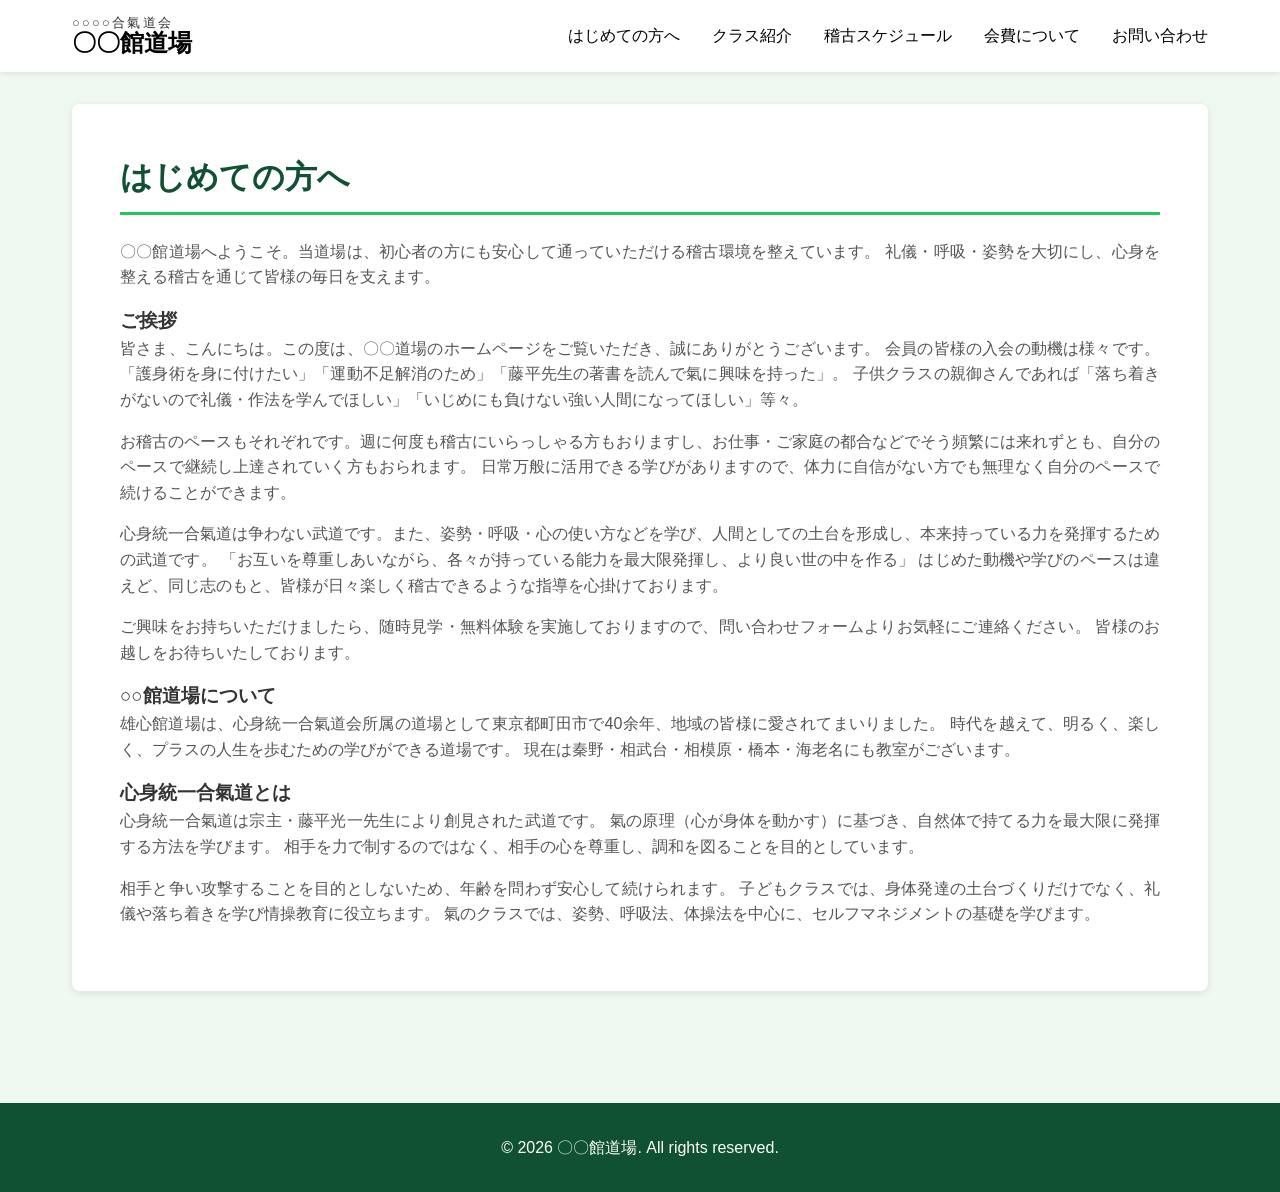
==== intro.html @ c5ca63d9 "#3" ====
<!DOCTYPE html>
<html lang="ja">
<head>
    <meta charset="UTF-8">
    <meta name="viewport" content="width=device-width, initial-scale=1.0">
    <title>はじめての方へ - 〇〇館道場</title>
    <link rel="stylesheet" href="style.css">
</head>
<body>
    <nav class="navbar">
        <div class="nav-container">
            <div class="logo">
                <div class="logo-sub">○○○○合氣道会</div>
                <div class="logo-main">〇〇館道場</div>
            </div>
            <button class="menu-toggle" id="menu-toggle">
                <span></span>
                <span></span>
                <span></span>
            </button>
            <ul class="nav-menu" id="nav-menu">
                <li class="nav-item has-submenu">
                    <a href="intro.html" class="nav-link active">はじめての方へ</a>
                    <ul class="sub-menu">
                        <li><a href="intro.html#greeting">ご挨拶</a></li>
                        <li><a href="intro.html#dojo-about">○○館道場について</a></li>
                        <li><a href="intro.html#what-is">心身統一合氣道とは</a></li>
                    </ul>
                </li>
                <li><a href="classes.html" class="nav-link">クラス紹介</a></li>
                <li><a href="schedule.html" class="nav-link">稽古スケジュール</a></li>
                <li><a href="fees.html" class="nav-link">会費について</a></li>
                <li><a href="contact.html" class="nav-link">お問い合わせ</a></li>
            </ul>
        </div>
    </nav>

    <main>
        <section class="content-section">
            <h2>はじめての方へ</h2>
            <p>
                〇〇館道場へようこそ。当道場は、初心者の方にも安心して通っていただける稽古環境を整えています。
                礼儀・呼吸・姿勢を大切にし、心身を整える稽古を通じて皆様の毎日を支えます。
            </p>

            <div class="content-subsection" id="greeting">
                <h3>ご挨拶</h3>
                <p>
                    皆さま、こんにちは。この度は、〇〇道場のホームページをご覧いただき、誠にありがとうございます。
                    会員の皆様の入会の動機は様々です。「護身術を身に付けたい」「運動不足解消のため」「藤平先生の著書を読んで氣に興味を持った」。
                    子供クラスの親御さんであれば「落ち着きがないので礼儀・作法を学んでほしい」「いじめにも負けない強い人間になってほしい」等々。
                </p>
                <p>
                    お稽古のペースもそれぞれです。週に何度も稽古にいらっしゃる方もおりますし、お仕事・ご家庭の都合などでそう頻繁には来れずとも、自分のペースで継続し上達されていく方もおられます。
                    日常万般に活用できる学びがありますので、体力に自信がない方でも無理なく自分のペースで続けることができます。
                </p>
                <p>
                    心身統一合氣道は争わない武道です。また、姿勢・呼吸・心の使い方などを学び、人間としての土台を形成し、本来持っている力を発揮するための武道です。
                    「お互いを尊重しあいながら、各々が持っている能力を最大限発揮し、より良い世の中を作る」
                    はじめた動機や学びのペースは違えど、同じ志のもと、皆様が日々楽しく稽古できるような指導を心掛けております。
                </p>
                <p>
                    ご興味をお持ちいただけましたら、随時見学・無料体験を実施しておりますので、問い合わせフォームよりお気軽にご連絡ください。
                    皆様のお越しをお待ちいたしております。
                </p>
            </div>

            <div class="content-subsection" id="dojo-about">
                <h3>○○館道場について</h3>
                <p>
                    雄心館道場は、心身統一合氣道会所属の道場として東京都町田市で40余年、地域の皆様に愛されてまいりました。
                    時代を越えて、明るく、楽しく、プラスの人生を歩むための学びができる道場です。
                    現在は秦野・相武台・相模原・橋本・海老名にも教室がございます。
                </p>
            </div>

            <div class="content-subsection" id="what-is">
                <h3>心身統一合氣道とは</h3>
                <p>
                    心身統一合氣道は宗主・藤平光一先生により創見された武道です。
                    氣の原理（心が身体を動かす）に基づき、自然体で持てる力を最大限に発揮する方法を学びます。
                    相手を力で制するのではなく、相手の心を尊重し、調和を図ることを目的としています。
                </p>
                <p>
                    相手と争い攻撃することを目的としないため、年齢を問わず安心して続けられます。
                    子どもクラスでは、身体発達の土台づくりだけでなく、礼儀や落ち着きを学び情操教育に役立ちます。
                    氣のクラスでは、姿勢、呼吸法、体操法を中心に、セルフマネジメントの基礎を学びます。
                </p>
            </div>
        </section>
    </main>

    <footer class="footer">
        <p>&copy; 2026 〇〇館道場. All rights reserved.</p>
    </footer>

    <script src="script.js"></script>
</body>
</html>
---- style.css ----
/* ========== リセット・基本スタイル ========== */
* {
    margin: 0;
    padding: 0;
    box-sizing: border-box;
}

body {
    font-family: 'Segoe UI', Tahoma, Geneva, Verdana, sans-serif;
    line-height: 1.6;
    color: #333;
    background-color: #f0f9f0;
}

/* ========== ナビゲーションバー ========== */
.navbar {
    background-color: white;
    padding: 1rem 0;
    position: sticky;
    top: 0;
    z-index: 100;
    box-shadow: 0 2px 5px rgba(0,0,0,0.08);
}

.nav-container {
    max-width: 1200px;
    margin: 0 auto;
    display: flex;
    justify-content: space-between;
    align-items: center;
    padding: 0 2rem;
}

.logo {
    font-family: 'Yu Mincho', 'Hiragino Mincho Pro', '游明朝', serif;
    color: black;
    line-height: 1.1;
}

.logo-sub {
    font-size: 0.8rem;
    letter-spacing: 0.18em;
    opacity: 0.8;
}

.logo-main {
    font-family: 'Yu Gyosho', 'HGP行書体', 'KaiGenGothic-Medium', serif;
    font-size: 1.5rem;
    font-weight: bold;
}

.menu-toggle {
    display: none;
    flex-direction: column;
    cursor: pointer;
    background: none;
    border: none;
    padding: 0.5rem;
}

.menu-toggle span {
    width: 25px;
    height: 3px;
    background-color: #b7e0b2;
    margin: 3px 0;
    transition: 0.3s;
    border-radius: 2px;
}

.nav-menu {
    display: flex;
    list-style: none;
    gap: 2rem;
}

.nav-link {
    color: black;
    text-decoration: none;
    font-size: 1rem;
    transition: color 0.3s ease;
    padding: 0.5rem 0;
    border-bottom: 2px solid transparent;
}

.nav-link:hover,
.nav-link.active {
    color: #22c55e;
    border-bottom-color: #22c55e;
}

.nav-item {
    position: relative;
}

.sub-menu {
    display: none;
    position: absolute;
    top: 100%;
    left: 0;
    background-color: white;
    border: 1px solid #e5e7eb;
    border-radius: 8px;
    padding: 0.75rem 0;
    box-shadow: 0 8px 24px rgba(0,0,0,0.08);
    min-width: 220px;
    z-index: 20;
}

.sub-menu li {
    padding: 0;
}

.sub-menu a {
    display: block;
    padding: 0.6rem 1rem;
    color: #333;
    white-space: nowrap;
}

.sub-menu a:hover {
    background-color: #f0fdf4;
    color: #166534;
}

.has-submenu:hover > .sub-menu {
    display: flex;
    flex-direction: column;
}

/* ========== スライダー ========== */
.slider-container {
    position: relative;
    max-width: 100%;
    overflow: hidden;
    background-color: #000;
}

.slider {
    display: flex;
    position: relative;
    width: 100%;
    height: 280px;
}

.slide {
    display: none;
    width: 100%;
    height: 100%;
    object-fit: cover;
    position: absolute;
    top: 0;
    left: 0;
}

.slide.active {
    display: block;
    animation: fadeIn 1s ease-in-out;
}

@keyframes fadeIn {
    from {
        opacity: 0;
    }
    to {
        opacity: 1;
    }
}

.slider-controls {
    position: absolute;
    bottom: 20px;
    left: 50%;
    transform: translateX(-50%);
    display: flex;
    gap: 10px;
    z-index: 10;
}

.dot {
    width: 12px;
    height: 12px;
    border-radius: 50%;
    background-color: rgba(255,255,255,0.5);
    cursor: pointer;
    transition: background-color 0.3s ease;
}

.dot.active {
    background-color: white;
}

.dot:hover {
    background-color: rgba(255,255,255,0.8);
}

/* ========== メインコンテンツ ========== */
main {
    max-width: 1200px;
    margin: 0 auto;
    padding: 2rem;
}

.content-section {
    background-color: white;
    margin-bottom: 2rem;
    padding: 3rem;
    border-radius: 8px;
    box-shadow: 0 2px 8px rgba(0,0,0,0.1);
}

.content-section h2 {
    font-size: 2rem;
    color: #0f5132;
    margin-bottom: 1.5rem;
    border-bottom: 3px solid #22c55e;
    padding-bottom: 0.5rem;
}

.content-section p {
    font-size: 1rem;
    color: #555;
    margin-bottom: 1rem;
    text-align: justify;
}

.news-list {
    list-style: none;
    padding-left: 0;
    margin-top: 1rem;
}

.news-list li {
    padding: 0.8rem 1rem;
    border-left: 4px solid #22c55e;
    background-color: #f7fffa;
    margin-bottom: 1rem;
    border-radius: 8px;
}

.map-container {
    margin: 1.5rem 0;
    border-radius: 8px;
    overflow: hidden;
    box-shadow: 0 2px 8px rgba(0, 0, 0, 0.1);
}

.map-container iframe {
    display: block;
}

.simple-links {
    background-color: #0f5132;
    color: rgba(255, 255, 255, 0.85);
    box-shadow: none;
    border-radius: 0;
    padding: 2rem;
    margin: 0;
    width: 100%;
}

.simple-links .news-list {
    margin: 0;
    padding: 0 2rem;
}

.simple-links .news-list li {
    border-left: none;
    background-color: transparent;
    padding: 0.75rem 0;
    margin-bottom: 0;
    border-bottom: 1px solid rgba(255, 255, 255, 0.15);
}

.simple-links .news-list li:last-child {
    border-bottom: none;
}

.simple-links .news-list li a {
    color: rgba(255, 255, 255, 0.9);
    text-decoration: none;
    font-weight: 600;
}

.simple-links .news-list li a:hover {
    text-decoration: underline;
}

.logo {
    font-family: 'Yu Mincho', 'Hiragino Mincho Pro', '游明朝', serif;
    color: black;
    line-height: 1.1;
    text-decoration: none;
}

.logo-sub,
.logo-main {
    color: black;
}

.news-list li strong {
    display: block;
    margin-bottom: 0.5rem;
    color: #166534;
}

/* ========== クラス紹介グリッド ========== */
.classes-grid {
    display: grid;
    grid-template-columns: repeat(auto-fit, minmax(250px, 1fr));
    gap: 2rem;
    margin-top: 2rem;
}

.class-card {
    background-color: #f9f9f9;
    border-left: 4px solid #22c55e;
    padding: 1.5rem;
    border-radius: 4px;
    transition: transform 0.3s ease, box-shadow 0.3s ease;
}

.class-card:hover {
    transform: translateY(-5px);
    box-shadow: 0 5px 15px rgba(34, 197, 94, 0.2);
}

.class-card h3 {
    color: #2c3e50;
    margin-bottom: 0.5rem;
    font-size: 1.3rem;
}

.class-card p {
    font-size: 0.95rem;
    color: #666;
    margin-bottom: 0.5rem;
}

/* ========== スケジュール表 ========== */
.schedule-table {
    width: 100%;
    border-collapse: collapse;
    margin-top: 1.5rem;
}

.schedule-table thead {
    background-color: #2c3e50;
    color: white;
}

.schedule-table th {
    padding: 1rem;
    text-align: left;
    font-weight: bold;
}

.schedule-table td {
    padding: 1rem;
    border-bottom: 1px solid #ddd;
}

.schedule-table tbody tr:hover {
    background-color: #f0f0f0;
}

.schedule-table tbody tr:nth-child(even) {
    background-color: #f9f9f9;
}

/* ========== 会費グリッド ========== */
.fees-grid {
    display: grid;
    grid-template-columns: repeat(auto-fit, minmax(220px, 1fr));
    gap: 2rem;
    margin-top: 2rem;
}

.fee-card {
    background: linear-gradient(135deg, #16a34a 0%, #15803d 100%);
    color: white;
    padding: 2rem;
    border-radius: 8px;
    text-align: center;
    transition: transform 0.3s ease, box-shadow 0.3s ease;
}

.fee-card:hover {
    transform: translateY(-5px);
    box-shadow: 0 8px 20px rgba(22, 163, 74, 0.3);
}

.fee-card h3 {
    font-size: 1.2rem;
    margin-bottom: 1rem;
}

.fee-card .price {
    font-size: 1.8rem;
    font-weight: bold;
    margin: 1rem 0;
    text-shadow: 1px 1px 2px rgba(0,0,0,0.2);
}

.fee-card p {
    font-size: 0.95rem;
    color: rgba(255,255,255,0.9);
}

.fees-note {
    text-align: center;
    color: #666;
    margin-top: 1.5rem;
    font-style: italic;
}

/* ========== お問い合わせ ========== */
.contact-info {
    display: grid;
    grid-template-columns: repeat(auto-fit, minmax(200px, 1fr));
    gap: 2rem;
    margin: 2rem 0;
}

.contact-item h3 {
    color: #2c3e50;
    margin-bottom: 0.5rem;
}

.contact-item p {
    color: #666;
}

.contact-form {
    background-color: #f9f9f9;
    padding: 2rem;
    border-radius: 8px;
    margin-top: 2rem;
}

.contact-form h3 {
    color: #2c3e50;
    margin-bottom: 1.5rem;
}

.form-group {
    margin-bottom: 1.5rem;
}

.form-group label {
    display: block;
    margin-bottom: 0.5rem;
    color: #2c3e50;
    font-weight: 600;
}

.form-group input,
.form-group textarea {
    width: 100%;
    padding: 0.75rem;
    border: 1px solid #ddd;
    border-radius: 4px;
    font-family: inherit;
    font-size: 1rem;
    transition: border-color 0.3s ease;
}

.form-group input:focus,
.form-group textarea:focus {
    outline: none;
    border-color: #22c55e;
    box-shadow: 0 0 5px rgba(34, 197, 94, 0.3);
}

.submit-btn {
    background-color: #22c55e;
    color: white;
    padding: 0.75rem 2rem;
    border: none;
    border-radius: 4px;
    font-size: 1rem;
    font-weight: bold;
    cursor: pointer;
    transition: background-color 0.3s ease, transform 0.2s ease;
}

.submit-btn:hover {
    background-color: #16a34a;
    transform: scale(1.05);
}

.submit-btn:active {
    transform: scale(0.98);
}

/* ========== フッター ========== */
.footer {
    background-color: #0f5132;
    color: white;
    text-align: center;
    padding: 2rem;
    margin-top: 3rem;
}

/* ========== レスポンシブデザイン ========== */
@media (max-width: 768px) {
    .nav-container {
        flex-direction: row;
        align-items: center;
        gap: 1rem;
        padding: 1rem;
    }

    .menu-toggle {
        display: flex;
        order: 2;
    }

    .nav-menu {
        display: none;
        flex-direction: column;
        gap: 0.5rem;
        width: 100%;
        background-color: white;
        position: absolute;
        top: 100%;
        left: 0;
        right: 0;
        padding: 1rem;
        box-shadow: 0 2px 5px rgba(0,0,0,0.15);
    }

    .nav-menu.active {
        display: flex;
    }

    .nav-link {
        display: block;
        padding: 0.75rem;
        text-align: left;
        color: black;
        border-bottom: 1px solid rgba(0,0,0,0.08);
    }

    .nav-link:last-child {
        border-bottom: none;
    }

    .nav-menu .sub-menu {
        display: block;
        position: static;
        box-shadow: none;
        border: none;
        padding: 0;
        background: transparent;
        min-width: auto;
    }

    .nav-menu .sub-menu a {
        padding-left: 1.5rem;
        background: transparent;
        border: none;
    }

    .slider {
        height: 210px;
    }

    .content-section {
        padding: 1.5rem;
    }

    .content-section h2 {
        font-size: 1.5rem;
    }

    main {
        padding: 1rem;
    }

    .classes-grid,
    .fees-grid {
        grid-template-columns: 1fr;
    }

    .schedule-table {
        font-size: 0.9rem;
    }

    .schedule-table th,
    .schedule-table td {
        padding: 0.75rem;
    }
}
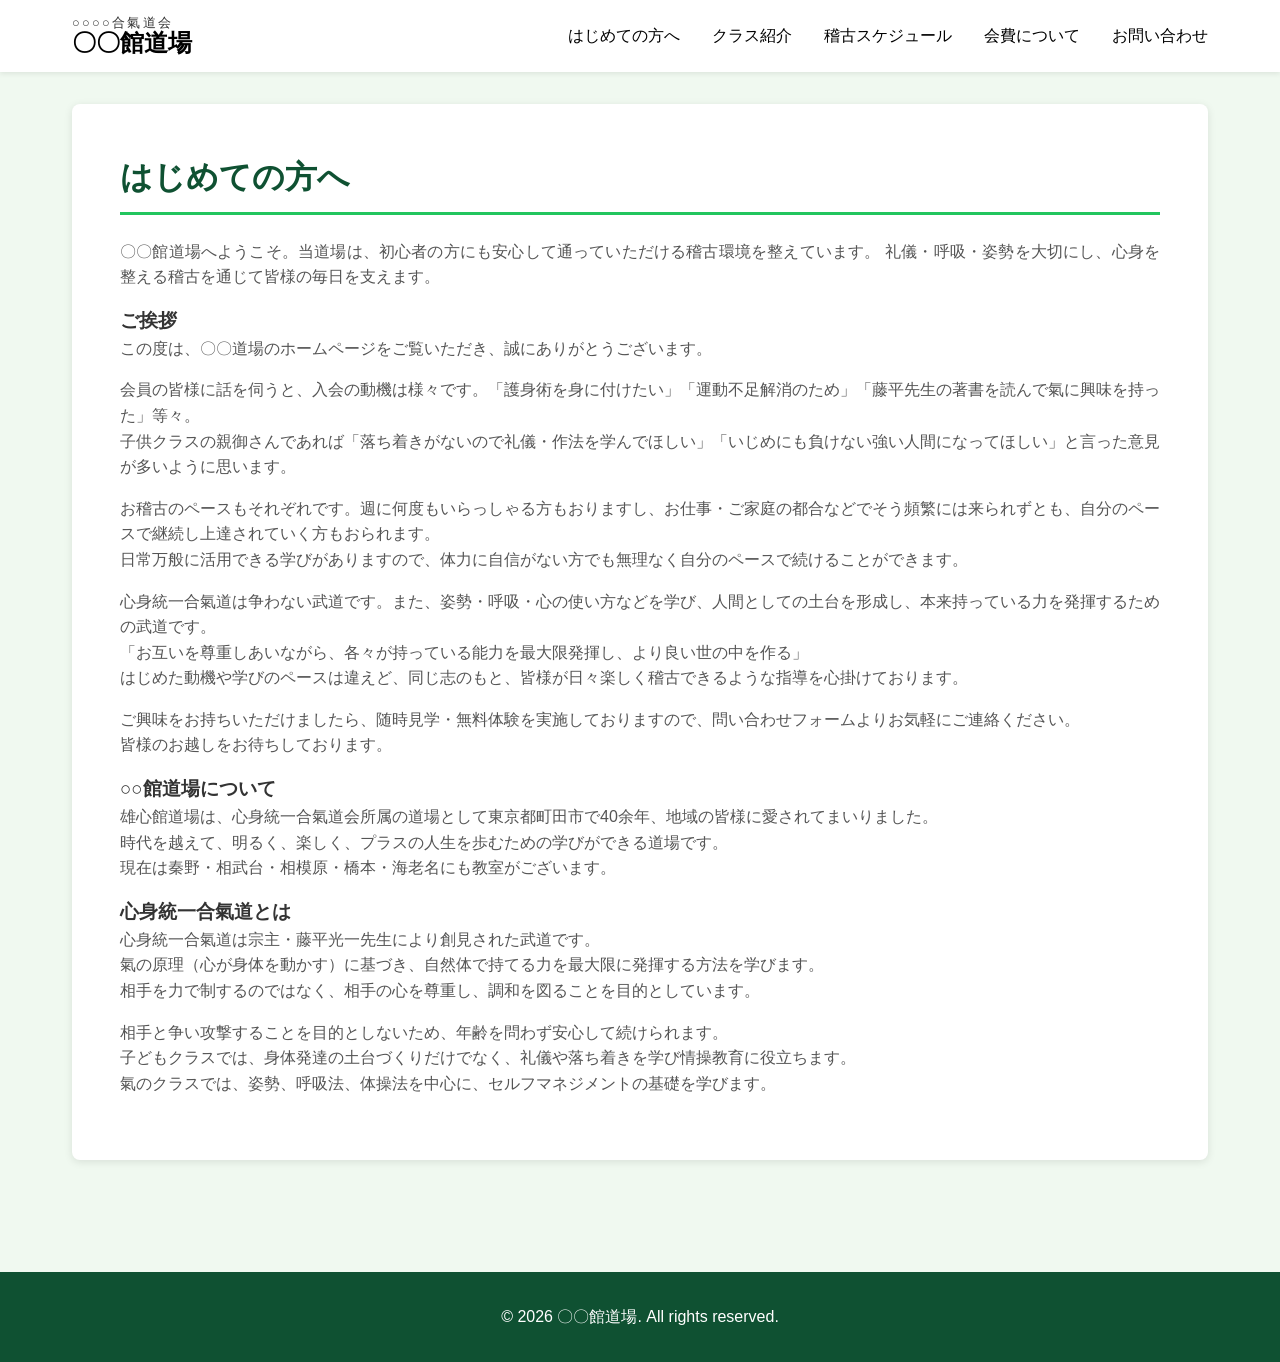
==== commit 4dbb9a11: "#4" ====
--- a/intro.html
+++ b/intro.html
@@ -46,30 +46,32 @@
             <div class="content-subsection" id="greeting">
                 <h3>ご挨拶</h3>
                 <p>
-                    皆さま、こんにちは。この度は、〇〇道場のホームページをご覧いただき、誠にありがとうございます。
-                    会員の皆様の入会の動機は様々です。「護身術を身に付けたい」「運動不足解消のため」「藤平先生の著書を読んで氣に興味を持った」。
-                    子供クラスの親御さんであれば「落ち着きがないので礼儀・作法を学んでほしい」「いじめにも負けない強い人間になってほしい」等々。
+                    この度は、〇〇道場のホームページをご覧いただき、誠にありがとうございます。
                 </p>
                 <p>
-                    お稽古のペースもそれぞれです。週に何度も稽古にいらっしゃる方もおりますし、お仕事・ご家庭の都合などでそう頻繁には来れずとも、自分のペースで継続し上達されていく方もおられます。
+                    会員の皆様に話を伺うと、入会の動機は様々です。「護身術を身に付けたい」「運動不足解消のため」「藤平先生の著書を読んで氣に興味を持った」等々。<br>
+                    子供クラスの親御さんであれば「落ち着きがないので礼儀・作法を学んでほしい」「いじめにも負けない強い人間になってほしい」と言った意見が多いように思います。
+                </p>
+                <p>
+                    お稽古のペースもそれぞれです。週に何度もいらっしゃる方もおりますし、お仕事・ご家庭の都合などでそう頻繁には来られずとも、自分のペースで継続し上達されていく方もおられます。<br>
                     日常万般に活用できる学びがありますので、体力に自信がない方でも無理なく自分のペースで続けることができます。
                 </p>
                 <p>
-                    心身統一合氣道は争わない武道です。また、姿勢・呼吸・心の使い方などを学び、人間としての土台を形成し、本来持っている力を発揮するための武道です。
-                    「お互いを尊重しあいながら、各々が持っている能力を最大限発揮し、より良い世の中を作る」
+                    心身統一合氣道は争わない武道です。また、姿勢・呼吸・心の使い方などを学び、人間としての土台を形成し、本来持っている力を発揮するための武道です。<br>
+                    「お互いを尊重しあいながら、各々が持っている能力を最大限発揮し、より良い世の中を作る」<br>
                     はじめた動機や学びのペースは違えど、同じ志のもと、皆様が日々楽しく稽古できるような指導を心掛けております。
                 </p>
                 <p>
-                    ご興味をお持ちいただけましたら、随時見学・無料体験を実施しておりますので、問い合わせフォームよりお気軽にご連絡ください。
-                    皆様のお越しをお待ちいたしております。
+                    ご興味をお持ちいただけましたら、随時見学・無料体験を実施しておりますので、問い合わせフォームよりお気軽にご連絡ください。<br>
+                    皆様のお越しをお待ちしております。
                 </p>
             </div>
 
             <div class="content-subsection" id="dojo-about">
                 <h3>○○館道場について</h3>
                 <p>
-                    雄心館道場は、心身統一合氣道会所属の道場として東京都町田市で40余年、地域の皆様に愛されてまいりました。
-                    時代を越えて、明るく、楽しく、プラスの人生を歩むための学びができる道場です。
+                    雄心館道場は、心身統一合氣道会所属の道場として東京都町田市で40余年、地域の皆様に愛されてまいりました。<br>
+                    時代を越えて、明るく、楽しく、プラスの人生を歩むための学びができる道場です。<br>
                     現在は秦野・相武台・相模原・橋本・海老名にも教室がございます。
                 </p>
             </div>
@@ -77,13 +79,13 @@
             <div class="content-subsection" id="what-is">
                 <h3>心身統一合氣道とは</h3>
                 <p>
-                    心身統一合氣道は宗主・藤平光一先生により創見された武道です。
-                    氣の原理（心が身体を動かす）に基づき、自然体で持てる力を最大限に発揮する方法を学びます。
+                    心身統一合氣道は宗主・藤平光一先生により創見された武道です。<br>
+                    氣の原理（心が身体を動かす）に基づき、自然体で持てる力を最大限に発揮する方法を学びます。<br>
                     相手を力で制するのではなく、相手の心を尊重し、調和を図ることを目的としています。
                 </p>
                 <p>
-                    相手と争い攻撃することを目的としないため、年齢を問わず安心して続けられます。
-                    子どもクラスでは、身体発達の土台づくりだけでなく、礼儀や落ち着きを学び情操教育に役立ちます。
+                    相手と争い攻撃することを目的としないため、年齢を問わず安心して続けられます。<br>
+                    子どもクラスでは、身体発達の土台づくりだけでなく、礼儀や落ち着きを学び情操教育に役立ちます。<br>
                     氣のクラスでは、姿勢、呼吸法、体操法を中心に、セルフマネジメントの基礎を学びます。
                 </p>
             </div>
